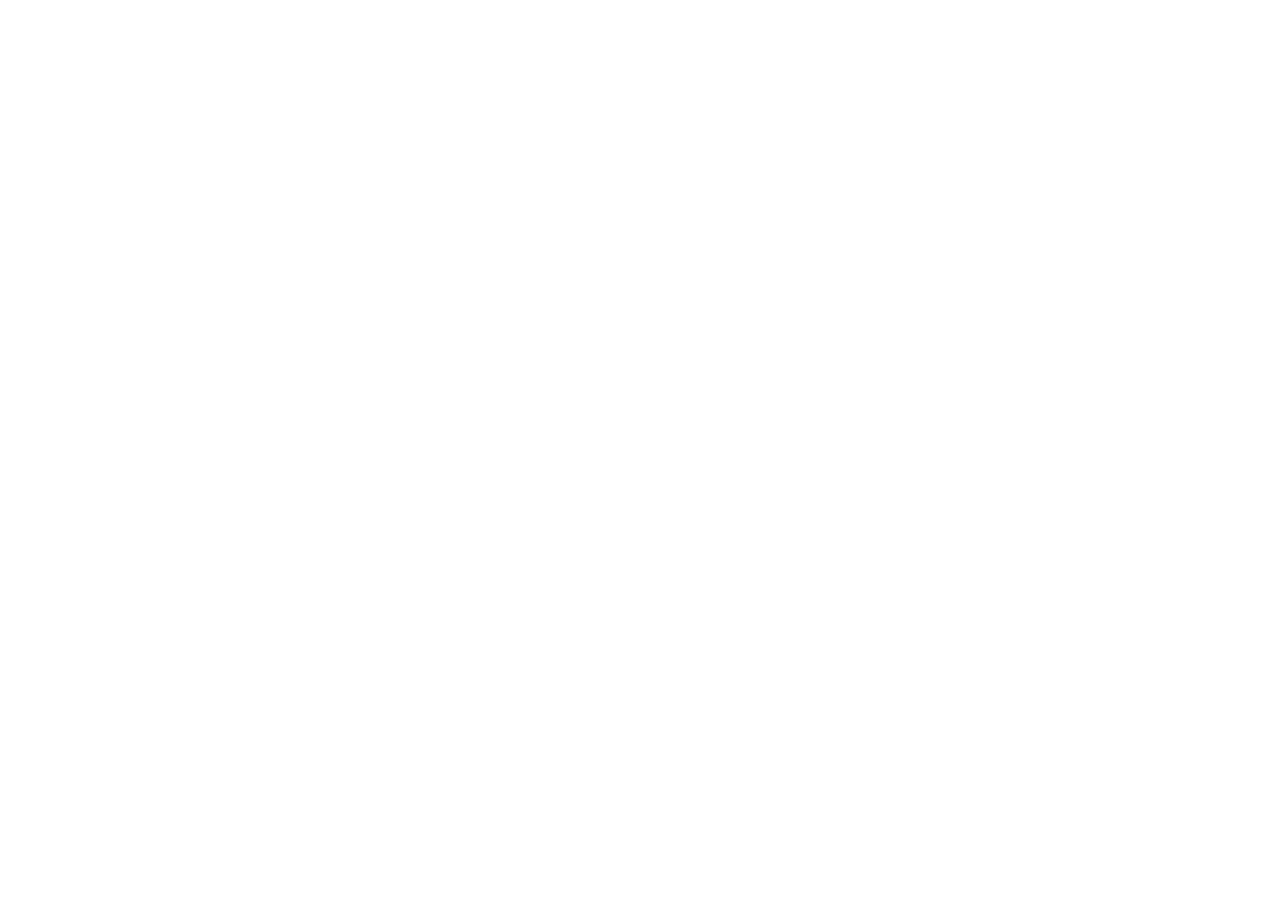
==== project_1/index.html @ 9bab50d5 "Adding html file of project 1" ====
<!DOCTYPE html>
<html lang="en">
  <head>
    <meta charset="UTF-8" />
    <title>JS + CSS Clock</title>
    <link rel="icon" href="https://fav.farm/🔥" />
    <link rel="stylesheet" href="main.css" />
  </head>
  <body>
    <div class="clock">
      <div class="clock-face">
        <div class="hand hour-hand"></div>
        <div class="hand min-hand"></div>
        <div class="hand second-hand"></div>
      </div>
    </div>
    <script src="index.js"></script>
  </body>
</html>
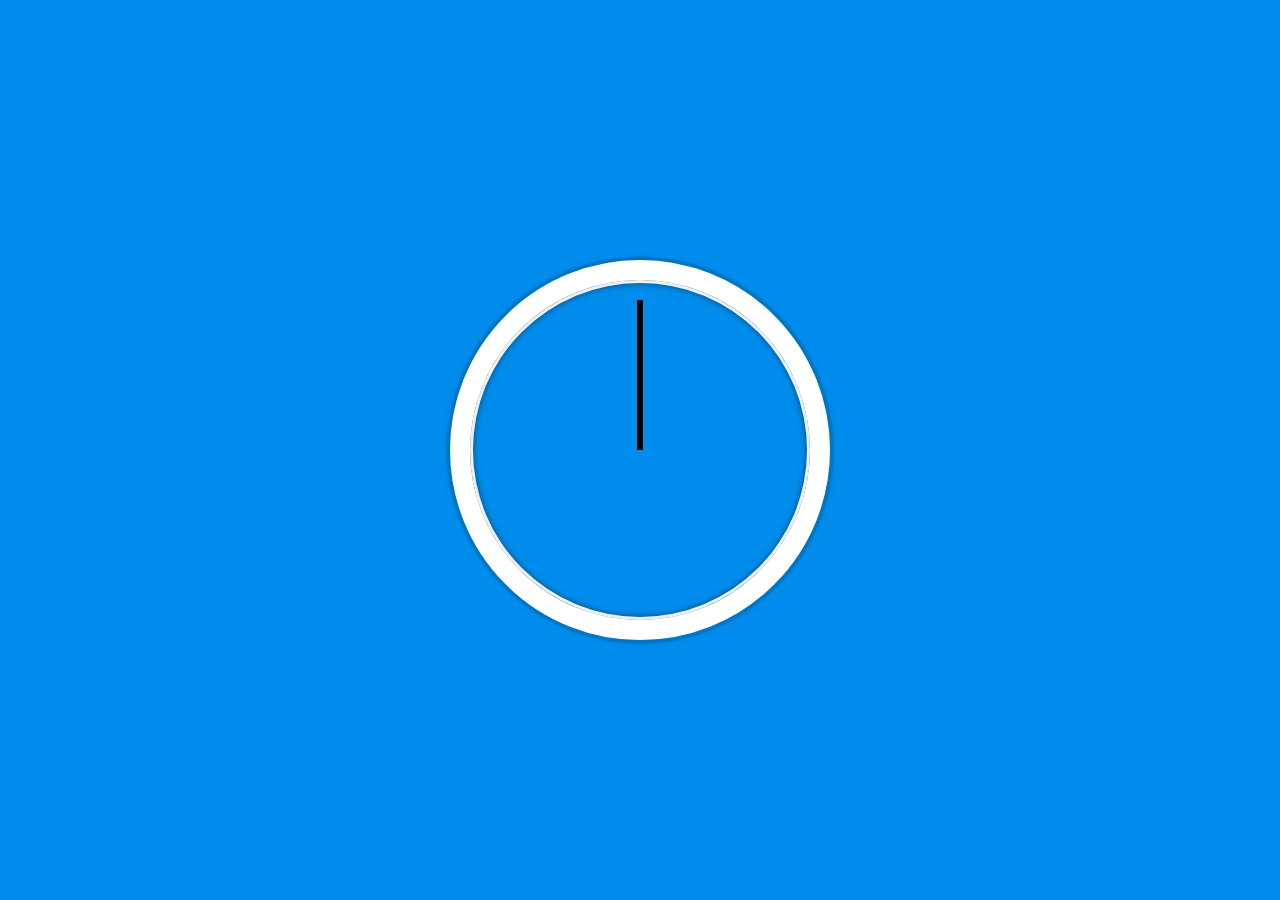
==== commit a25da2f2: "Adding project_1 HTML file" ====
--- a/project_1/index.html
+++ b/project_1/index.html
@@ -13,7 +13,15 @@
         <div class="hand min-hand"></div>
         <div class="hand second-hand"></div>
       </div>
+
+       <div id="clock">
+        <div id="time"></div>
+        <div id="date"></div>
+      </div>
     </div>
+    
+ </body>
+
     <script src="index.js"></script>
   </body>
 </html>
--- a/project_1/main.css
+++ b/project_1/main.css
@@ -0,0 +1,47 @@
+html {
+  background: #018ded url(https://unsplash.it/1500/1000?image=881&blur=5);
+  background-size: cover;
+  font-family: "helvetica neue";
+  text-align: center;
+  font-size: 10px;
+}
+
+body {
+  margin: 0;
+  font-size: 2rem;
+  display: flex;
+  flex: 1;
+  min-height: 100vh;
+  align-items: center;
+}
+
+.clock {
+  width: 30rem;
+  height: 30rem;
+  border: 20px solid white;
+  border-radius: 50%;
+  margin: 50px auto;
+  position: relative;
+  padding: 2rem;
+  box-shadow: 0 0 0 4px rgba(0, 0, 0, 0.1), inset 0 0 0 3px #efefef,
+    inset 0 0 10px black, 0 0 10px rgba(0, 0, 0, 0.2);
+}
+
+.clock-face {
+  position: relative;
+  width: 100%;
+  height: 100%;
+  transform: translateY(-3px); /* account for the height of the clock hands */
+}
+
+.hand {
+  width: 50%;
+  height: 6px;
+  background: black;
+  position: absolute;
+  top: 50%;
+  transform-origin: 100%;
+  transform: rotate(90deg);
+  transition: all 0.05s;
+  transition-timing-function: cubic-bezier(0.1, 2, 7, 0.58, 1);
+}
